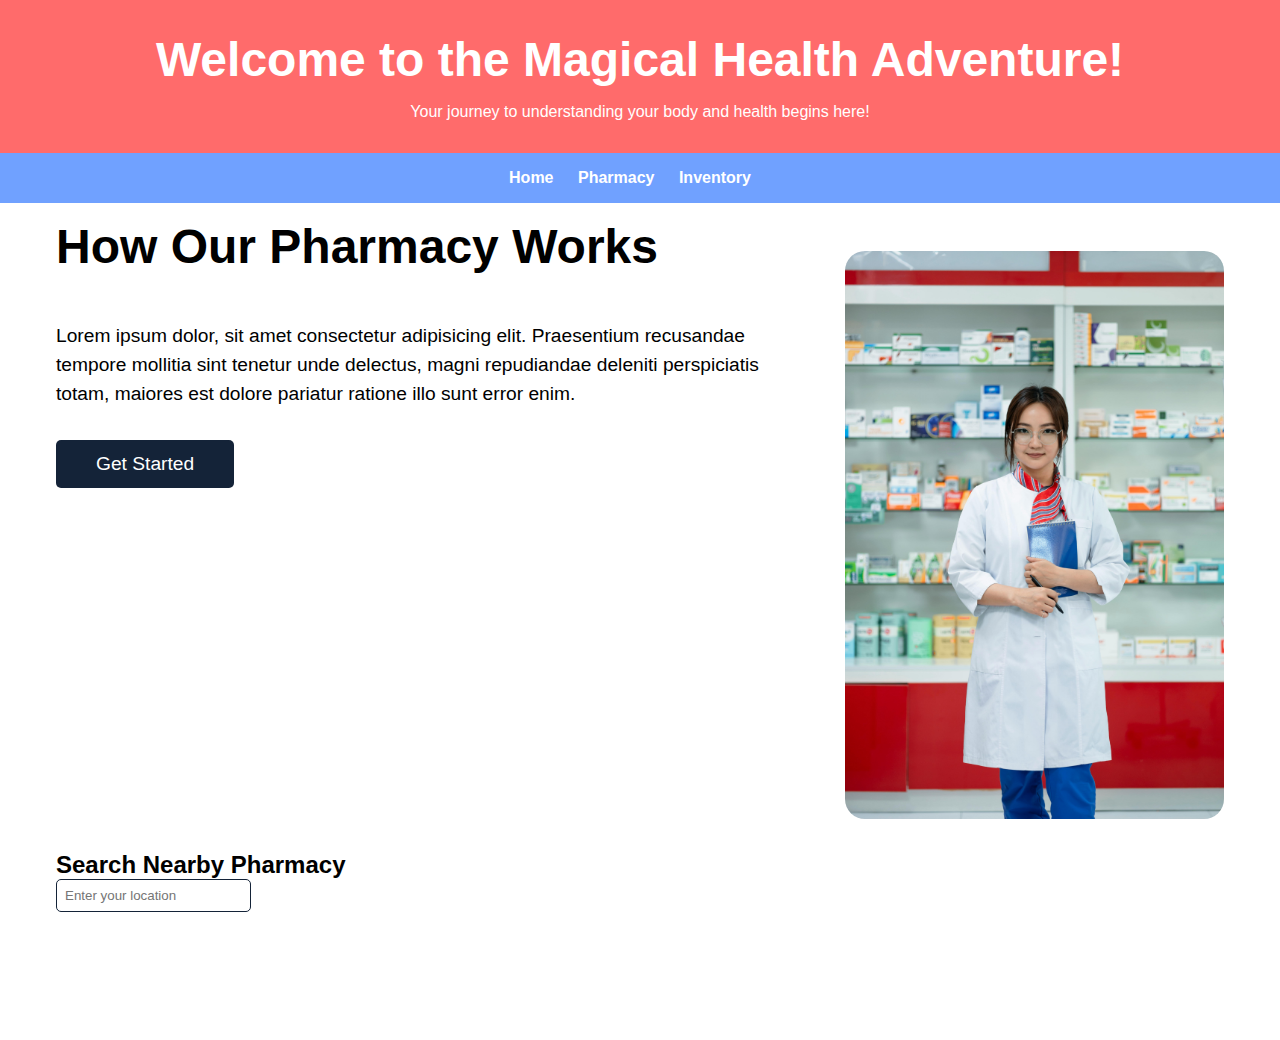
==== pharmacy/index.html @ 60e42caf "pharmacy reorganization" ====
<!DOCTYPE html>
<html lang="en">
  <head>
    <meta charset="UTF-8" />
    <meta
      name="viewport"
      content="width=device-width, initial-scale=1.0"
    />
    <link rel="stylesheet" href="pharm.css" />
    <script src="pharm.js" defer></script>
    <title>Pharmacy</title>
  </head>
  <body>
    <header>
      <h1>Welcome to the Magical Health Adventure!</h1>
      <p>
        Your journey to understanding your body and health begins
        here!
      </p>
    </header>

    <nav>
      <!-- Navigation links for easy access to different sections -->
      <ul>
        <li><a href="../">Home</a></li>
        <li><a href="./">Pharmacy</a></li>
        <li><a href="../inventory">Inventory</a></li>
      </ul>
    </nav>

    <main>
      <!-- Pharmacy Hero -->
      <section id="hero">
        <div>
          <h1>How Our <span>Pharmacy</span> Works</h1>
          <p>
            Lorem ipsum dolor, sit amet consectetur adipisicing elit.
            Praesentium recusandae tempore mollitia sint tenetur unde
            delectus, magni repudiandae deleniti perspiciatis totam,
            maiores est dolore pariatur ratione illo sunt error enim.
          </p>

          <button type="button">Get Started</button>
        </div>

        <div id="hero-img">
          <img src="../images/pharmacy.jpg" alt="pharmacy hero" />
        </div>
      </section>

      <!-- Search Nearby Pharmacy based on location -->
      <section>
        <h2>Search Nearby Pharmacy</h2>
        <form>
          <input
            type="text"
            id="search"
            placeholder="Enter your location"
          />
        </form>

        <ul id="pharmacy-list"></ul>
      </section>
    </main>
  </body>
</html>
---- pharmacy/pharm.css ----
* {
  padding: 0;
  margin: 0;
  box-sizing: border-box;
  font-family: 'Poppins', sans-serif;
}

main {
  max-width: 1200px;
  margin: 0 auto;
  margin-bottom: 5rem;
}

#pharmacy-list {
  list-style: none;
  padding: 0;
  display: grid;
  gap: 1rem;
  margin-top: 2rem;
}

.pharmacy {
  padding: 0.2rem 1rem;
  border-radius: 5px;
}

.pharmacy p {
  font-style: italic;
}

section {
  padding: 1rem;
}

#hero {
  display: grid;
  gap: 1rem;
}

#hero-img {
  border-radius: 20px;
  margin-top: 2rem;
}

#hero img {
  width: 100%;
  border-radius: 20px;
}

button {
  background-color: #142338;
  color: #fff;
  border: none;
  padding: 0.6rem 2rem;
  border-radius: 5px;
  cursor: pointer;
}

input {
  padding: 0.5rem;
  border-radius: 5px;
  border: 1px solid #142338;
  outline: none;
}

h1 {
  font-size: 2rem;
  margin-bottom: 1rem;
}

header {
  background-color: #ff6b6b; /* Coral */
  color: #fff;
  text-align: center;
  padding: 2rem;
}

nav {
  text-align: center;
  padding: 1rem;
  background-color: #70a1ff; /* Sky blue */
}

nav ul {
  list-style-type: none;
  margin: 0;
  padding: 0;
}

nav ul li {
  display: inline;
  margin-right: 20px;
}

nav ul li a {
  color: #fff;
  text-decoration: none;
  font-weight: bold;
}

@media screen and (min-width: 768px) {
  ul {
    grid-template-columns: repeat(2, 1fr);
  }

  #hero {
    grid-template-columns: 2fr 1fr;
    gap: 2rem;
  }

  h1 {
    font-size: 3rem;
  }

  #hero p {
    font-size: 1.2rem;
    line-height: 1.5;
  }

  #hero > div {
    display: flex;
    flex-direction: column;
    gap: 2rem;
  }

  #hero button {
    padding: 0.8rem 2.5rem;
    font-size: 1.2rem;
    width: fit-content;
  }
}
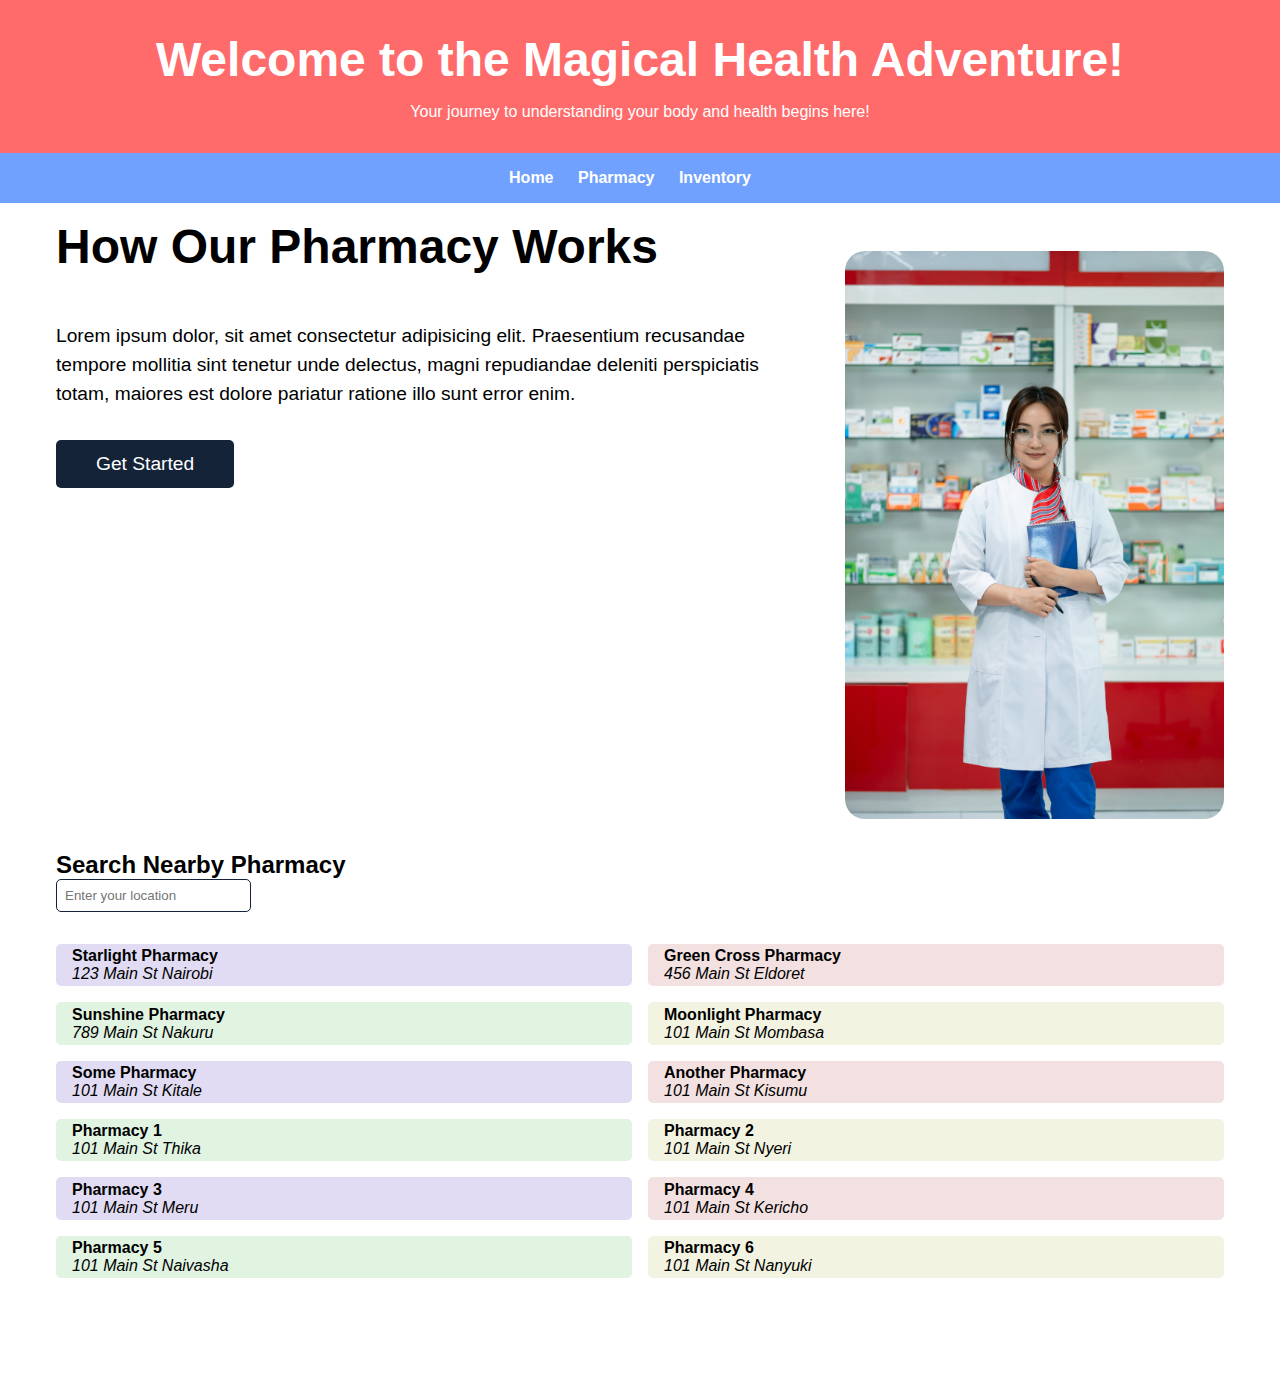
==== commit ba520a26: "pharmacy renames" ====
--- a/pharmacy/index.html
+++ b/pharmacy/index.html
@@ -6,8 +6,8 @@
       name="viewport"
       content="width=device-width, initial-scale=1.0"
     />
-    <link rel="stylesheet" href="pharm.css" />
-    <script src="pharm.js" defer></script>
+    <link rel="stylesheet" href="pharmacy.css" />
+    <script src="pharmacy.js" defer></script>
     <title>Pharmacy</title>
   </head>
   <body>
--- a/pharmacy/pharmacy.css
+++ b/pharmacy/pharmacy.css
@@ -0,0 +1,131 @@
+* {
+  padding: 0;
+  margin: 0;
+  box-sizing: border-box;
+  font-family: 'Poppins', sans-serif;
+}
+
+main {
+  max-width: 1200px;
+  margin: 0 auto;
+  margin-bottom: 5rem;
+}
+
+#pharmacy-list {
+  list-style: none;
+  padding: 0;
+  display: grid;
+  gap: 1rem;
+  margin-top: 2rem;
+}
+
+.pharmacy {
+  padding: 0.2rem 1rem;
+  border-radius: 5px;
+}
+
+.pharmacy p {
+  font-style: italic;
+}
+
+section {
+  padding: 1rem;
+}
+
+#hero {
+  display: grid;
+  gap: 1rem;
+}
+
+#hero-img {
+  border-radius: 20px;
+  margin-top: 2rem;
+}
+
+#hero img {
+  width: 100%;
+  border-radius: 20px;
+}
+
+button {
+  background-color: #142338;
+  color: #fff;
+  border: none;
+  padding: 0.6rem 2rem;
+  border-radius: 5px;
+  cursor: pointer;
+}
+
+input {
+  padding: 0.5rem;
+  border-radius: 5px;
+  border: 1px solid #142338;
+  outline: none;
+}
+
+h1 {
+  font-size: 2rem;
+  margin-bottom: 1rem;
+}
+
+header {
+  background-color: #ff6b6b; /* Coral */
+  color: #fff;
+  text-align: center;
+  padding: 2rem;
+}
+
+nav {
+  text-align: center;
+  padding: 1rem;
+  background-color: #70a1ff; /* Sky blue */
+}
+
+nav ul {
+  list-style-type: none;
+  margin: 0;
+  padding: 0;
+}
+
+nav ul li {
+  display: inline;
+  margin-right: 20px;
+}
+
+nav ul li a {
+  color: #fff;
+  text-decoration: none;
+  font-weight: bold;
+}
+
+@media screen and (min-width: 768px) {
+  ul {
+    grid-template-columns: repeat(2, 1fr);
+  }
+
+  #hero {
+    grid-template-columns: 2fr 1fr;
+    gap: 2rem;
+  }
+
+  h1 {
+    font-size: 3rem;
+  }
+
+  #hero p {
+    font-size: 1.2rem;
+    line-height: 1.5;
+  }
+
+  #hero > div {
+    display: flex;
+    flex-direction: column;
+    gap: 2rem;
+  }
+
+  #hero button {
+    padding: 0.8rem 2.5rem;
+    font-size: 1.2rem;
+    width: fit-content;
+  }
+}
